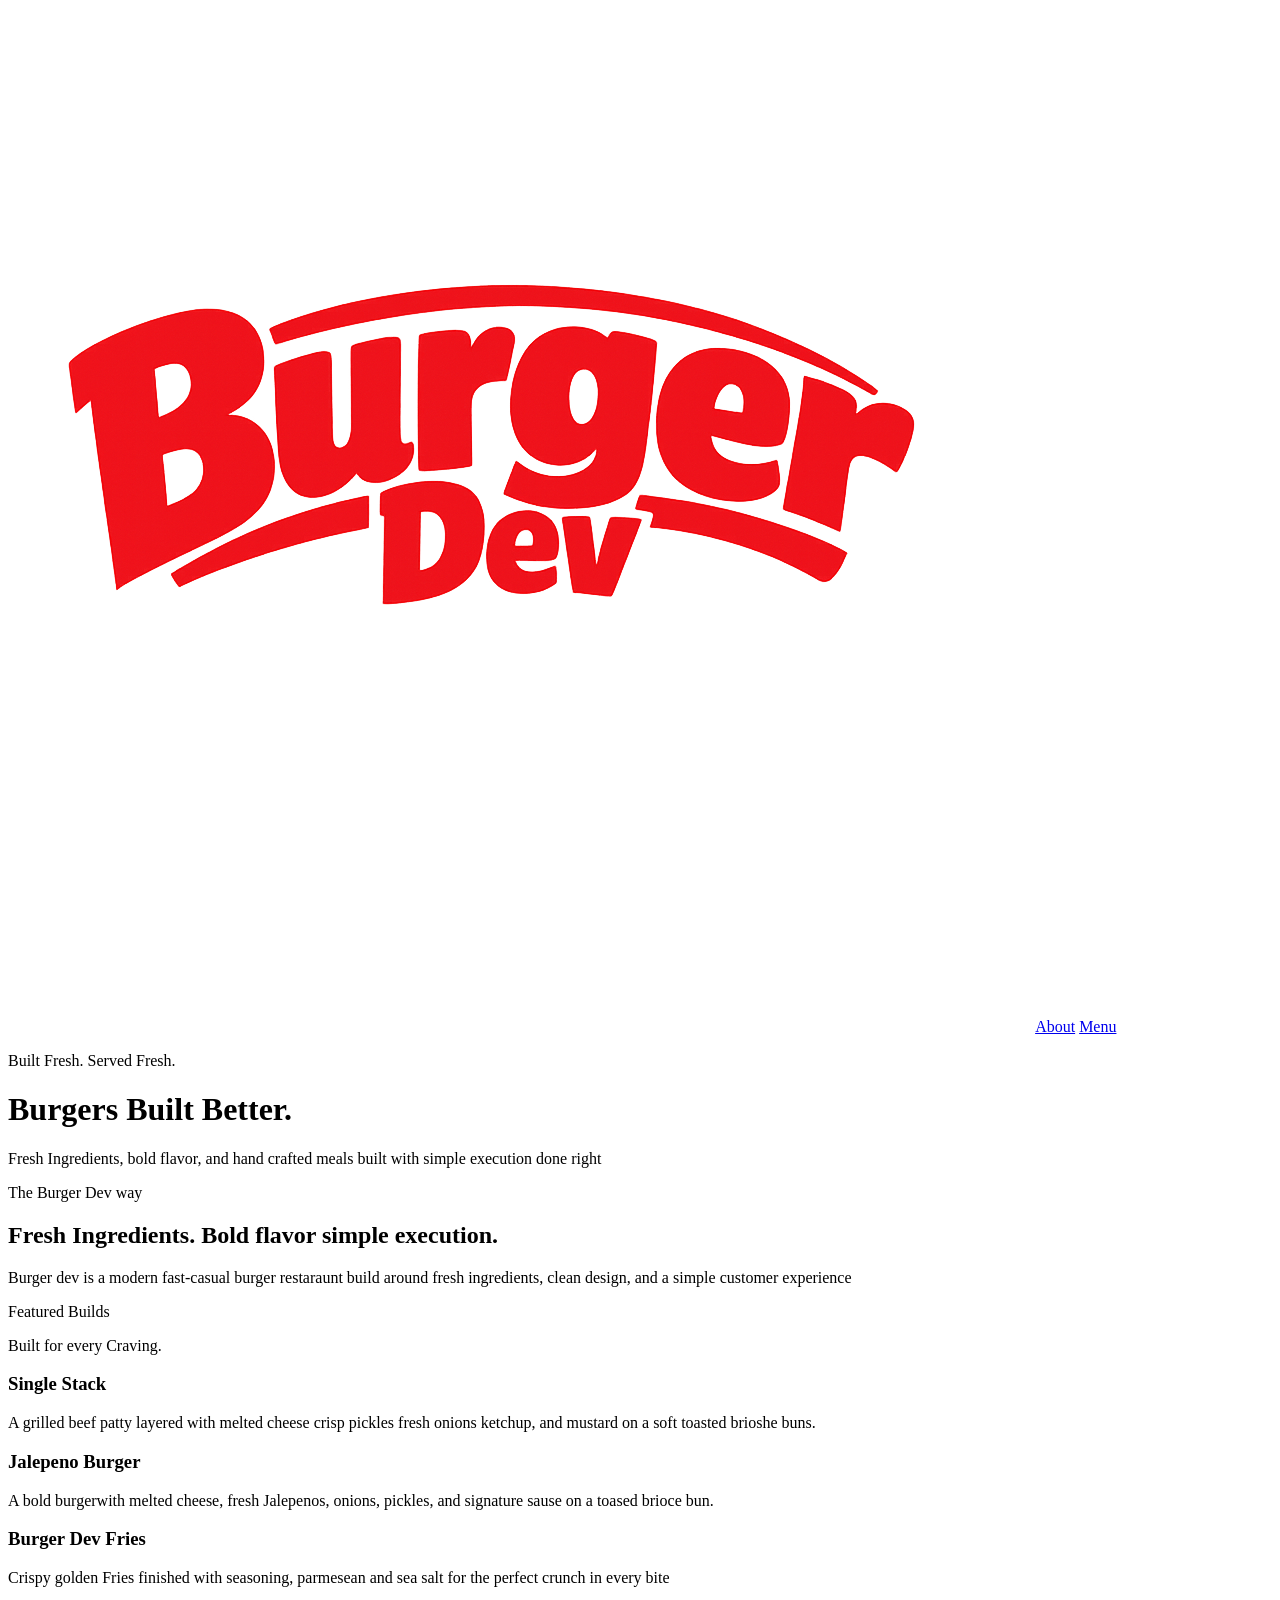
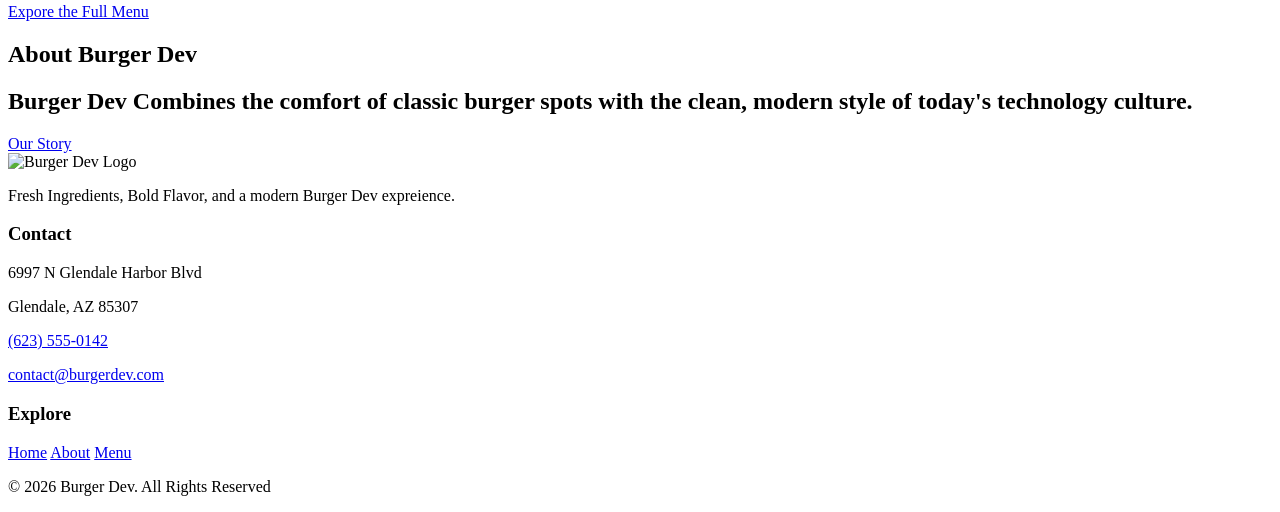
==== index.html @ 096fcfd4 "first commit" ====
<!DOCTYPE html>
<html lang="en">
    <head>
        <meta charset="UTF-8">
        <meta name="viewport" content="width=device-width, initial-scale=1.0">
        <title>Burger Dev | Built Fresh. Served Fast.</title>
    </head>

    <body>
        <!-- Navagation -->
        <nav>
            <img src="./images/Burger_Dev_Logo.png" alt="Burger Dev Logo">
            <a href="./about/">About</a>
            <a href="./menu/">Menu</a>
        </nav>

        <!-- Hero -->
        <header>
            <p>Built Fresh. Served Fresh.</p>
            <h1>Burgers Built Better.</h1>
            <p>Fresh Ingredients, bold flavor, and hand crafted meals built with simple execution done right</p>
        </header>

        <main>
            <!-- Brand Inroduction -->
            <section>
                <p>The Burger Dev way</p>

                <h2>Fresh Ingredients. Bold flavor simple execution.</h2>

                <p>Burger dev is a modern fast-casual burger restaraunt build around fresh ingredients,
                clean design, and a simple customer experience
                </p>
            </section>    

            <!-- Featured Menu -->
             <section>
                <p>Featured Builds</p>

                <p>Built for every Craving.</p>

                <h3>Single Stack</h3>

                <p>
                    A grilled beef patty layered with melted cheese
                    crisp pickles fresh onions ketchup,
                    and mustard on a soft toasted brioshe buns.
                </p>

                <h3>Jalepeno Burger</h3>

                <p>
                    A bold burgerwith melted cheese,
                    fresh Jalepenos, onions, pickles,
                    and signature sause on a toased brioce bun.
                </p>

                <h3>Burger Dev Fries</h3>

                <p>
                    Crispy golden Fries finished with seasoning,
                    parmesean and sea salt for the perfect crunch in every bite
                </p>

                <a href="./menu/">Expore the Full Menu</a>
            </section>

            <!-- About Preview -->
             <section>
                <h1>About Burger Dev</h1>

                <h2>
                    Burger Dev Combines the comfort of classic burger spots
                    with the clean, modern style of today's technology culture.
                </h2>

                <a href="./about/">Our Story</a>
            </section>
        </main>

        <footer>
            <img scr="./images/Burger_Dev_Logo.png" alt="Burger Dev Logo">

            <p>
                Fresh Ingredients, Bold Flavor, and a modern Burger Dev expreience.
            </p>

            <h3>Contact</h3>
            <p>6997 N Glendale Harbor Blvd</p>
            <p>Glendale, AZ 85307</p>

            <p><a href="tel:+16235550142">(623) 555-0142</a></p>
            <p><a href="malito:contact@burgerdev.com">contact@burgerdev.com</a></p>

            <h3>Explore</h3>
            <a href="./">Home</a>
            <a href="./about/">About</a>
            <a href="/menu">Menu</a>
            <p>&copy; 2026 Burger Dev. All Rights Reserved</p>
        </footer>    
    </body>
</html>
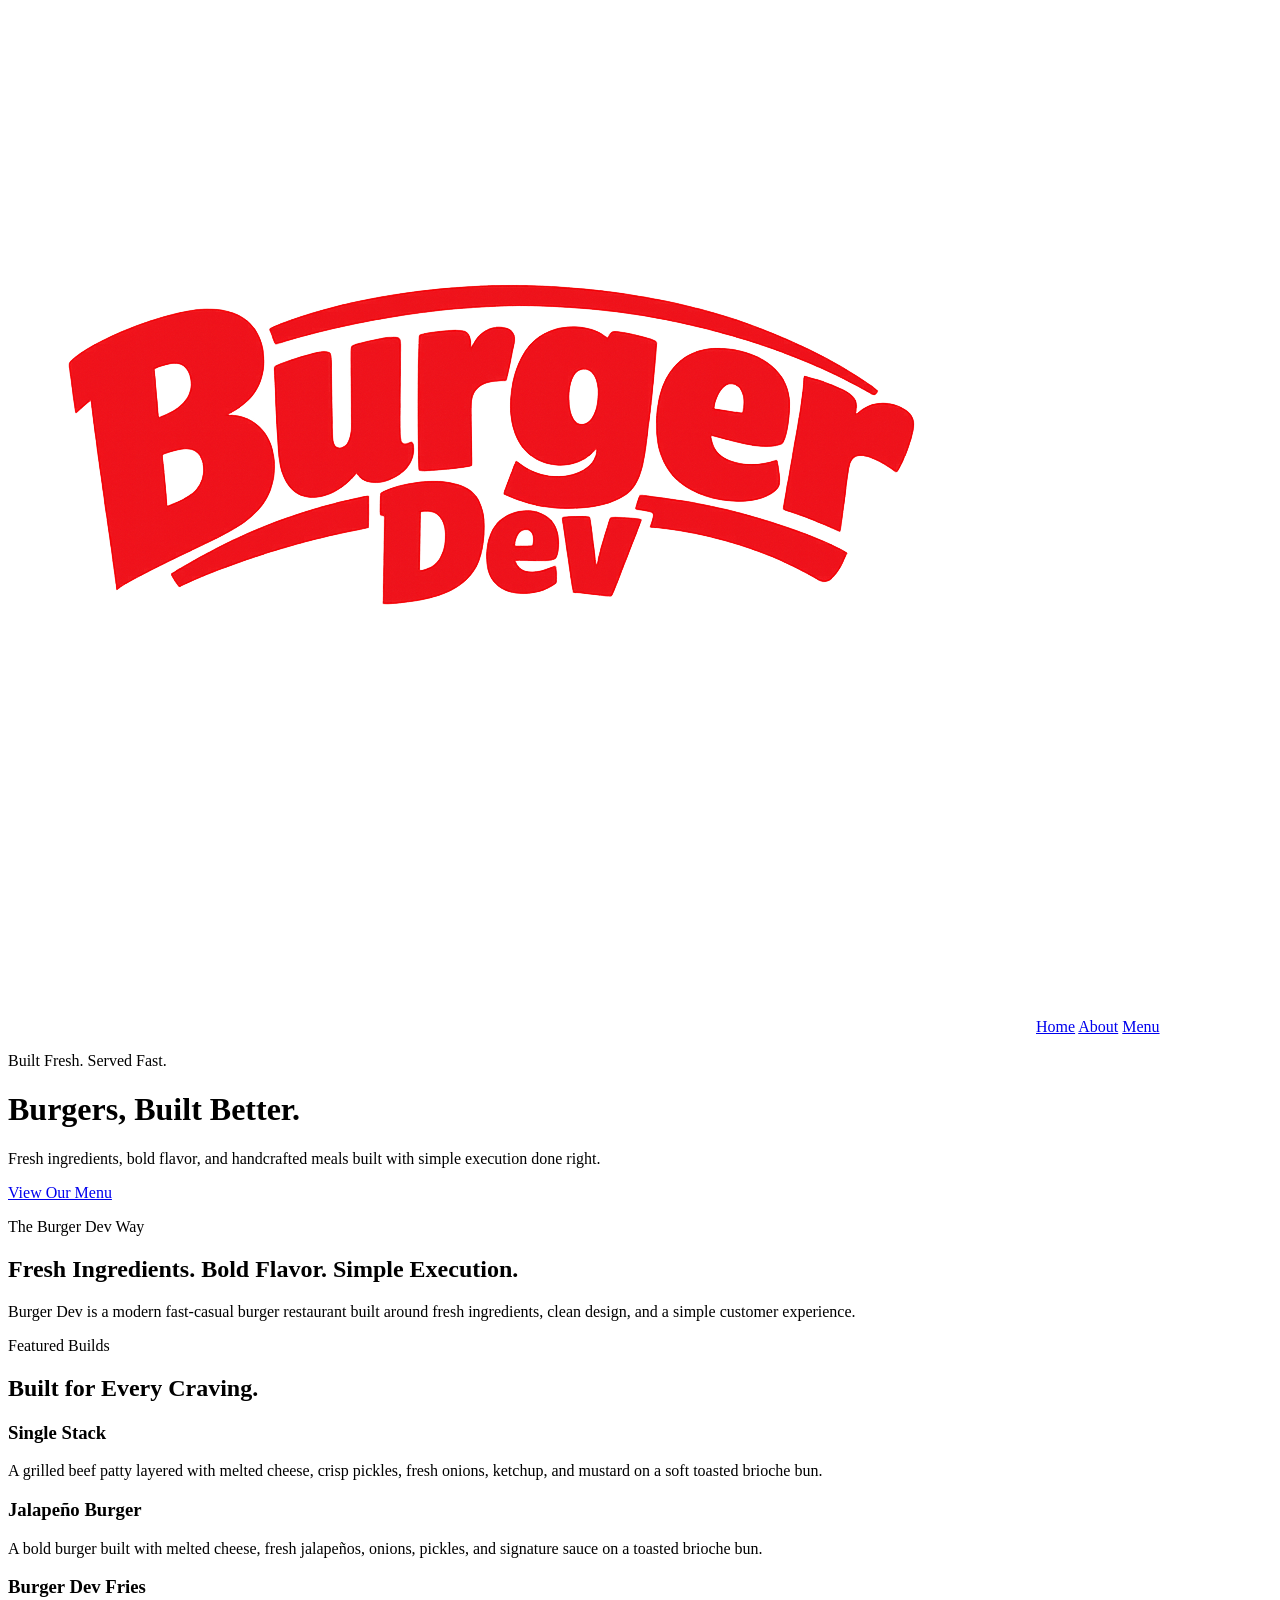
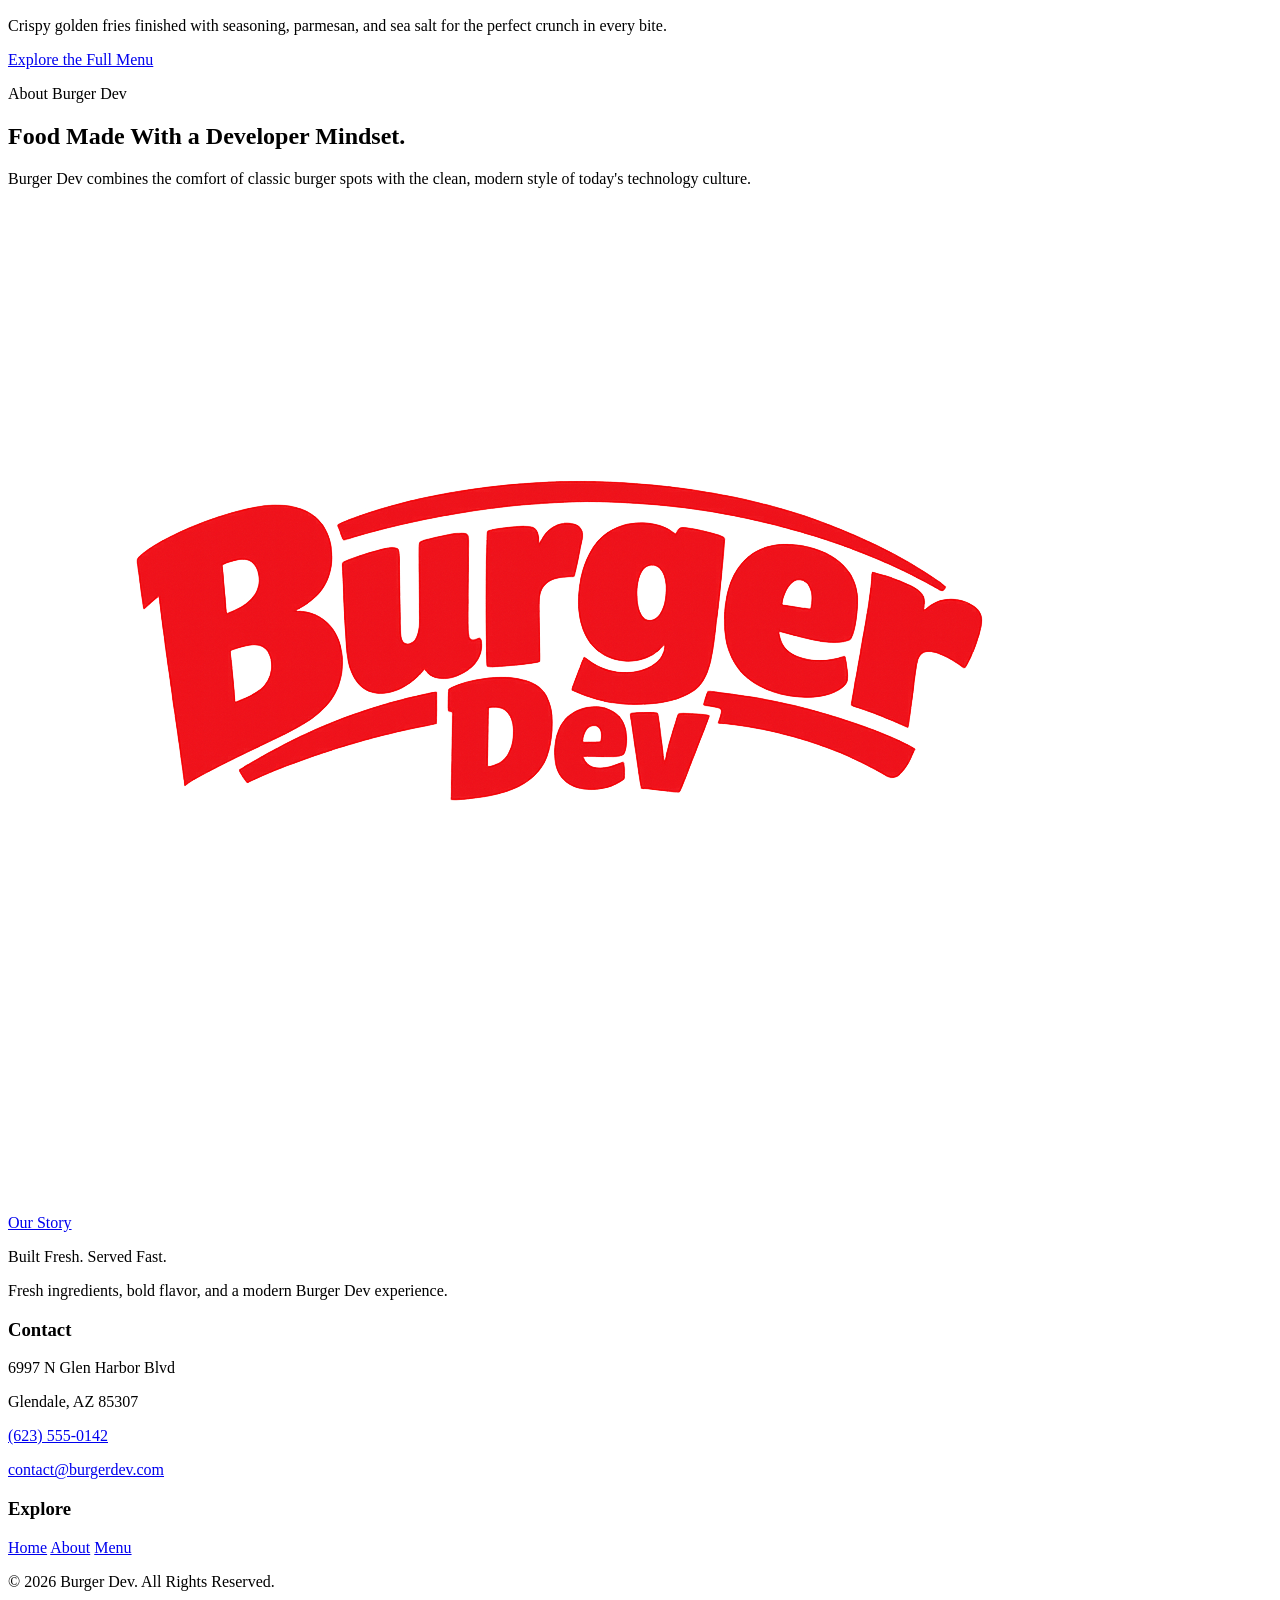
==== commit ee2ca20c: "corrected changes and updates from step one" ====
--- a/index.html
+++ b/index.html
@@ -1,102 +1,132 @@
 <!DOCTYPE html>
 <html lang="en">
+
     <head>
         <meta charset="UTF-8">
+        <meta name="description" content="Burger Dev serves fresh burgers, crispy fries, and handcrafted meals built with bold flavor and simple execution.">
         <meta name="viewport" content="width=device-width, initial-scale=1.0">
+
         <title>Burger Dev | Built Fresh. Served Fast.</title>
     </head>
 
     <body>
-        <!-- Navagation -->
-        <nav>
-            <img src="./images/Burger_Dev_Logo.png" alt="Burger Dev Logo">
-            <a href="./about/">About</a>
-            <a href="./menu/">Menu</a>
-        </nav>
 
-        <!-- Hero -->
-        <header>
-            <p>Built Fresh. Served Fresh.</p>
-            <h1>Burgers Built Better.</h1>
-            <p>Fresh Ingredients, bold flavor, and hand crafted meals built with simple execution done right</p>
-        </header>
+        <!-- Site Navigation -->
+        <img src="./images/Burger_Dev_Logo.png" alt="Burger Dev Logo">
 
-        <main>
-            <!-- Brand Inroduction -->
-            <section>
-                <p>The Burger Dev way</p>
+        <a href="./">Home</a>
+        <a href="./about/">About</a>
+        <a href="./menu/">Menu</a>
 
-                <h2>Fresh Ingredients. Bold flavor simple execution.</h2>
 
-                <p>Burger dev is a modern fast-casual burger restaraunt build around fresh ingredients,
-                clean design, and a simple customer experience
-                </p>
-            </section>    
+        <!-- Hero Content -->
+        <p>Built Fresh. Served Fast.</p>
 
-            <!-- Featured Menu -->
-             <section>
-                <p>Featured Builds</p>
+        <h1>Burgers, Built Better.</h1>
 
-                <p>Built for every Craving.</p>
+        <p>
+            Fresh ingredients, bold flavor, and handcrafted meals
+            built with simple execution done right.
+        </p>
 
-                <h3>Single Stack</h3>
+        <a href="./menu/">View Our Menu</a>
 
-                <p>
-                    A grilled beef patty layered with melted cheese
-                    crisp pickles fresh onions ketchup,
-                    and mustard on a soft toasted brioshe buns.
-                </p>
 
-                <h3>Jalepeno Burger</h3>
+        <!-- Brand Introduction -->
+        <p>The Burger Dev Way</p>
 
-                <p>
-                    A bold burgerwith melted cheese,
-                    fresh Jalepenos, onions, pickles,
-                    and signature sause on a toased brioce bun.
-                </p>
+        <h2>Fresh Ingredients. Bold Flavor. Simple Execution.</h2>
 
-                <h3>Burger Dev Fries</h3>
+        <p>
+            Burger Dev is a modern fast-casual burger restaurant
+            built around fresh ingredients, clean design, and a
+            simple customer experience.
+        </p>
 
-                <p>
-                    Crispy golden Fries finished with seasoning,
-                    parmesean and sea salt for the perfect crunch in every bite
-                </p>
 
-                <a href="./menu/">Expore the Full Menu</a>
-            </section>
+        <!-- Featured Menu -->
+        <p>Featured Builds</p>
 
-            <!-- About Preview -->
-             <section>
-                <h1>About Burger Dev</h1>
+        <h2>Built for Every Craving.</h2>
 
-                <h2>
-                    Burger Dev Combines the comfort of classic burger spots
-                    with the clean, modern style of today's technology culture.
-                </h2>
+        <h3>Single Stack</h3>
 
-                <a href="./about/">Our Story</a>
-            </section>
-        </main>
+        <p>
+            A grilled beef patty layered with melted cheese,
+            crisp pickles, fresh onions, ketchup, and mustard
+            on a soft toasted brioche bun.
+        </p>
 
-        <footer>
-            <img scr="./images/Burger_Dev_Logo.png" alt="Burger Dev Logo">
+        <h3>Jalapeño Burger</h3>
 
-            <p>
-                Fresh Ingredients, Bold Flavor, and a modern Burger Dev expreience.
-            </p>
+        <p>
+            A bold burger built with melted cheese,
+            fresh jalapeños, onions, pickles, and
+            signature sauce on a toasted brioche bun.
+        </p>
 
-            <h3>Contact</h3>
-            <p>6997 N Glendale Harbor Blvd</p>
-            <p>Glendale, AZ 85307</p>
+        <h3>Burger Dev Fries</h3>
 
-            <p><a href="tel:+16235550142">(623) 555-0142</a></p>
-            <p><a href="malito:contact@burgerdev.com">contact@burgerdev.com</a></p>
+        <p>
+            Crispy golden fries finished with seasoning,
+            parmesan, and sea salt for the perfect
+            crunch in every bite.
+        </p>
 
-            <h3>Explore</h3>
-            <a href="./">Home</a>
-            <a href="./about/">About</a>
-            <a href="/menu">Menu</a>
-            <p>&copy; 2026 Burger Dev. All Rights Reserved</p>
-        </footer>    
+        <a href="./menu/">Explore the Full Menu</a>
+
+
+        <!-- About Preview -->
+        <p>About Burger Dev</p>
+
+        <h2>Food Made With a Developer Mindset.</h2>
+
+        <p>
+            Burger Dev combines the comfort of classic burger spots
+            with the clean, modern style of today's technology
+            culture.
+        </p>
+
+        <a href="./about/">Our Story</a>
+
+
+        <!-- Footer Brand Content -->
+        <img src="./images/Burger_Dev_Logo.png" alt="Burger Dev Logo">
+
+        <p>Built Fresh. Served Fast.</p>
+
+        <p>
+            Fresh ingredients, bold flavor, and a modern
+            Burger Dev experience.
+        </p>
+
+
+        <!-- Contact Information -->
+        <h3>Contact</h3>
+
+        <p>6997 N Glen Harbor Blvd</p>
+        <p>Glendale, AZ 85307</p>
+
+        <p>
+            <a href="tel:+16235550142">(623) 555-0142</a>
+        </p>
+
+        <p>
+            <a href="mailto:contact@burgerdev.com">contact@burgerdev.com</a>
+        </p>
+
+
+        <!-- Explore Links -->
+        <h3>Explore</h3>
+
+        <a href="./">Home</a>
+        <a href="./about/">About</a>
+        <a href="./menu/">Menu</a>
+
+
+        <!-- Copyright -->
+        <p>&copy; 2026 Burger Dev. All Rights Reserved.</p>
+
     </body>
+
 </html>
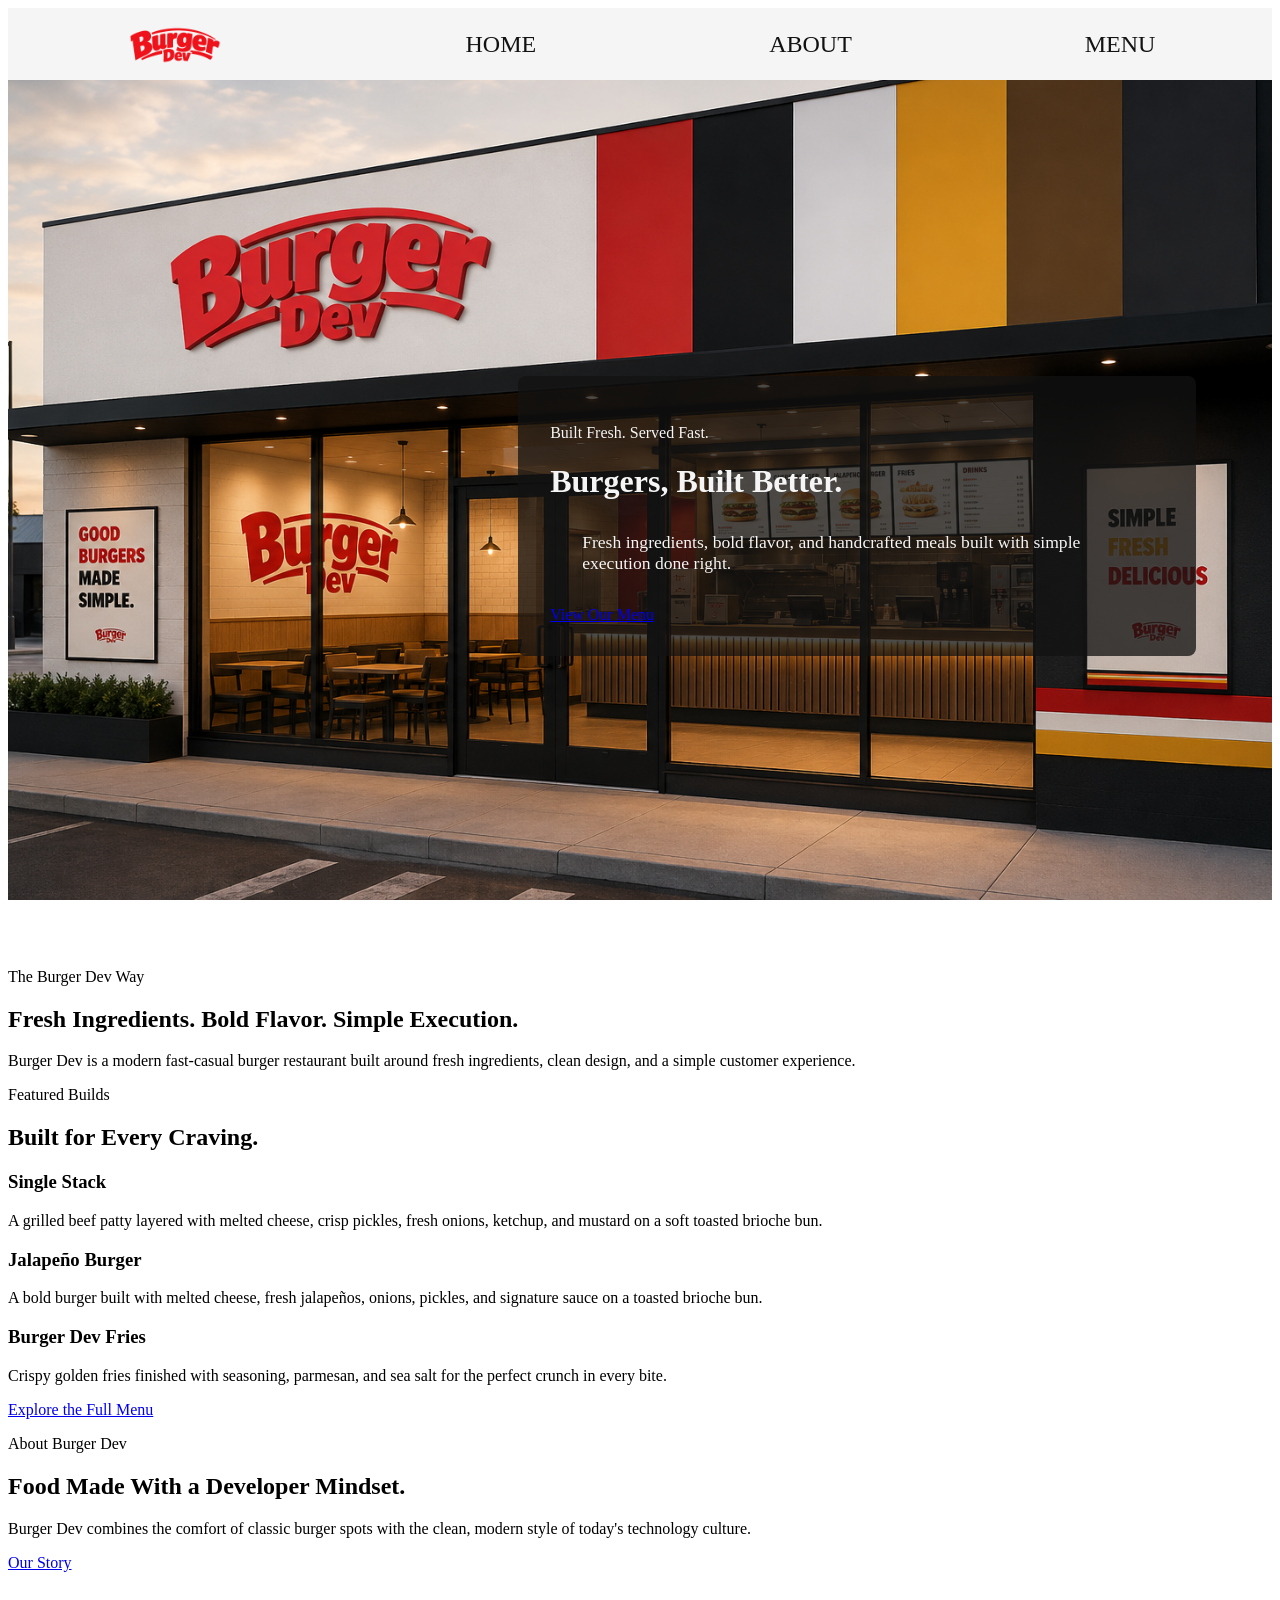
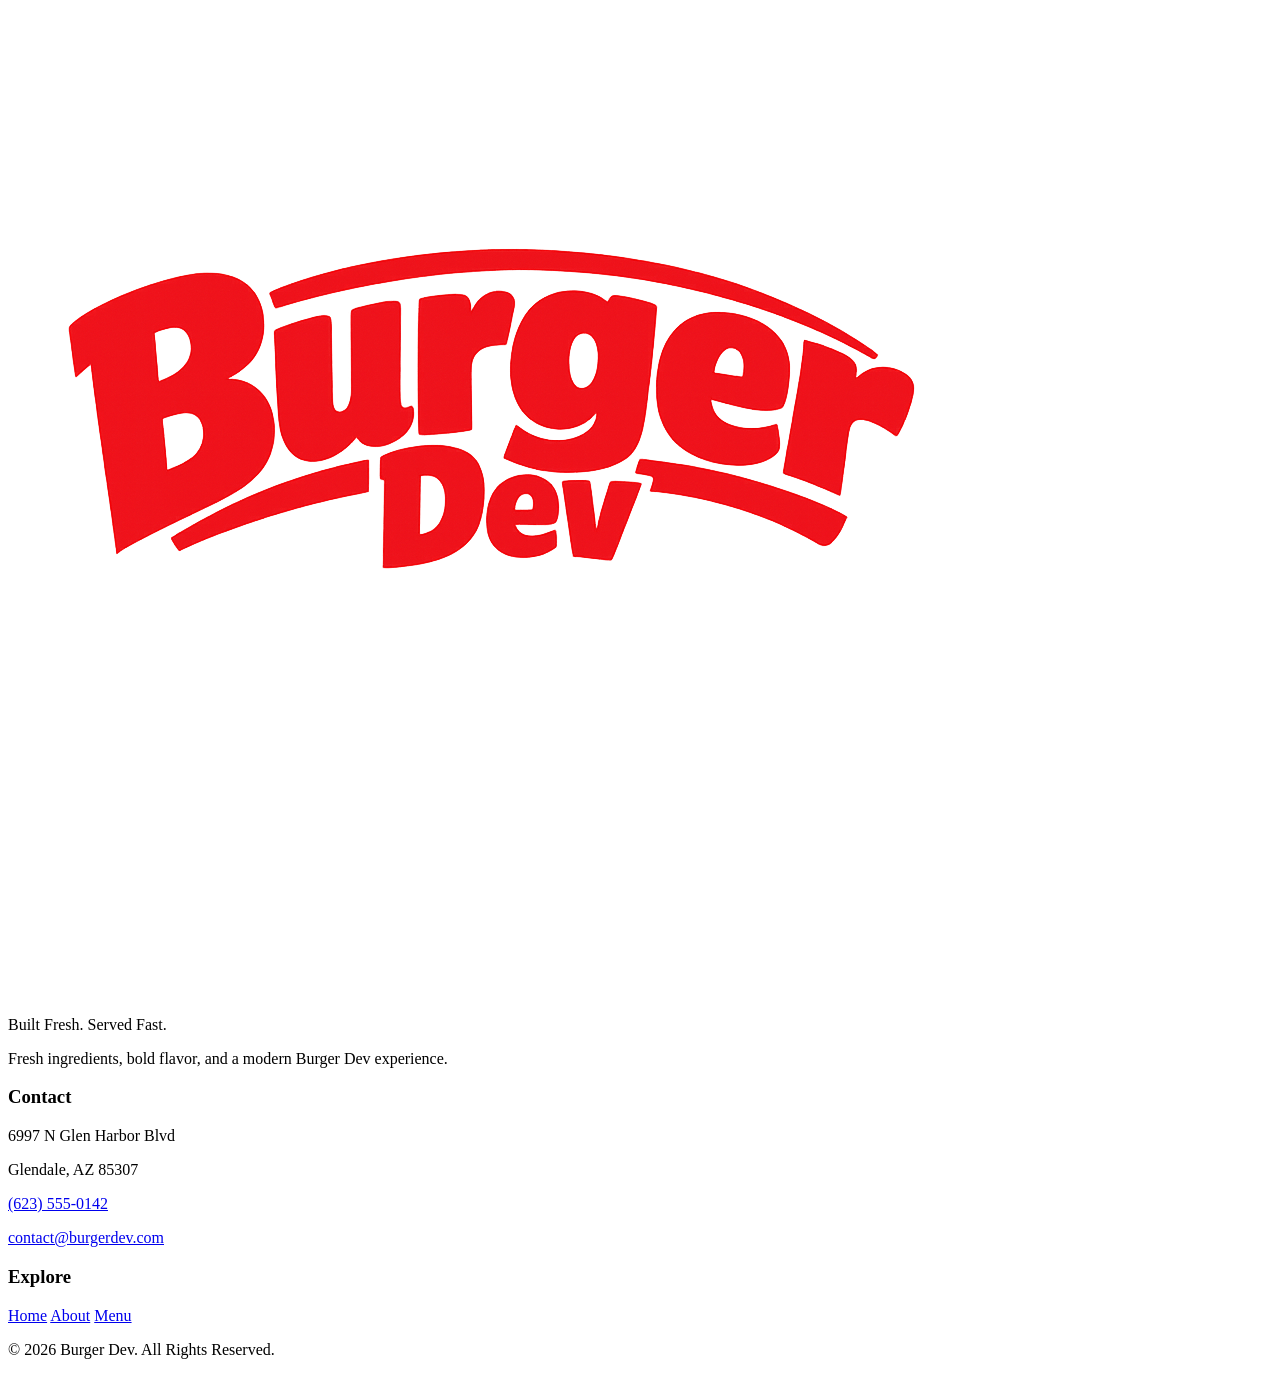
==== commit 76b6f389: "This is just more CSS. oh brother." ====
--- a/index.html
+++ b/index.html
@@ -1,131 +1,144 @@
 <!DOCTYPE html>
 <html lang="en">
 
+    <!-- Homepage -->
     <head>
         <meta charset="UTF-8">
         <meta name="description" content="Burger Dev serves fresh burgers, crispy fries, and handcrafted meals built with bold flavor and simple execution.">
         <meta name="viewport" content="width=device-width, initial-scale=1.0">
 
         <title>Burger Dev | Built Fresh. Served Fast.</title>
+
+        <!-- CSS Stylesheets -->
+        <link rel="stylesheet" type="text/css" href="./global.css">
+        <link rel="stylesheet" type="text/css" href="./homepage.css">
     </head>
 
     <body>
+        <nav>
+            <!-- Site Navigation -->
+            <a href="./" id="logo-wrapper">
+                <img src="./images/Burger_Dev_Logo.png" alt="Burger Dev Logo" id="nav-logo">
+            </a>
 
-        <!-- Site Navigation -->
-        <img src="./images/Burger_Dev_Logo.png" alt="Burger Dev Logo">
+            <a href="./" class="nav-link">Home</a>
+            <a href="./about/" class="nav-link">About</a>
+            <a href="./menu/" class="nav-link">Menu</a>
+        </nav>
 
-        <a href="./">Home</a>
-        <a href="./about/">About</a>
-        <a href="./menu/">Menu</a>
+        <header id="hero">
+            <div class="hero-content">
+                <!-- Hero Content -->
+                <p class="section-label">Built Fresh. Served Fast.</p>
+
+                <h1>Burgers, Built Better.</h1>
+
+                <p class="hero-description">
+                    Fresh ingredients, bold flavor, and handcrafted meals
+                    built with simple execution done right.
+                </p>
+
+                <a href="./menu/" class="button">View Our Menu</a>
+            </div>
+        </header>
+
+        <main>
+            <!-- Brand Introduction -->
+            <p>The Burger Dev Way</p>
+
+            <h2>Fresh Ingredients. Bold Flavor. Simple Execution.</h2>
+
+            <p>
+                Burger Dev is a modern fast-casual burger restaurant
+                built around fresh ingredients, clean design, and a
+                simple customer experience.
+            </p>
 
 
-        <!-- Hero Content -->
-        <p>Built Fresh. Served Fast.</p>
+            <!-- Featured Menu -->
+            <p>Featured Builds</p>
 
-        <h1>Burgers, Built Better.</h1>
+            <h2>Built for Every Craving.</h2>
 
-        <p>
-            Fresh ingredients, bold flavor, and handcrafted meals
-            built with simple execution done right.
-        </p>
+            <h3>Single Stack</h3>
 
-        <a href="./menu/">View Our Menu</a>
+            <p>
+                A grilled beef patty layered with melted cheese,
+                crisp pickles, fresh onions, ketchup, and mustard
+                on a soft toasted brioche bun.
+            </p>
+
+            <h3>Jalapeño Burger</h3>
+
+            <p>
+                A bold burger built with melted cheese,
+                fresh jalapeños, onions, pickles, and
+                signature sauce on a toasted brioche bun.
+            </p>
+
+            <h3>Burger Dev Fries</h3>
+
+            <p>
+                Crispy golden fries finished with seasoning,
+                parmesan, and sea salt for the perfect
+                crunch in every bite.
+            </p>
+
+            <a href="./menu/">Explore the Full Menu</a>
 
 
-        <!-- Brand Introduction -->
-        <p>The Burger Dev Way</p>
+            <!-- About Preview -->
+            <p>About Burger Dev</p>
 
-        <h2>Fresh Ingredients. Bold Flavor. Simple Execution.</h2>
+            <h2>Food Made With a Developer Mindset.</h2>
 
-        <p>
-            Burger Dev is a modern fast-casual burger restaurant
-            built around fresh ingredients, clean design, and a
-            simple customer experience.
-        </p>
+            <p>
+                Burger Dev combines the comfort of classic burger spots
+                with the clean, modern style of today's technology
+                culture.
+            </p>
+
+            <a href="./about/">Our Story</a>
+        </main>
+
+        <footer>
+            <!-- Footer Brand Content -->
+            <img src="./images/Burger_Dev_Logo.png" alt="Burger Dev Logo">
+
+            <p>Built Fresh. Served Fast.</p>
+
+            <p>
+                Fresh ingredients, bold flavor, and a modern
+                Burger Dev experience.
+            </p>
 
 
-        <!-- Featured Menu -->
-        <p>Featured Builds</p>
+            <!-- Contact Information -->
+            <h3>Contact</h3>
 
-        <h2>Built for Every Craving.</h2>
+            <p>6997 N Glen Harbor Blvd</p>
+            <p>Glendale, AZ 85307</p>
 
-        <h3>Single Stack</h3>
+            <p>
+                <a href="tel:+16235550142">(623) 555-0142</a>
+            </p>
 
-        <p>
-            A grilled beef patty layered with melted cheese,
-            crisp pickles, fresh onions, ketchup, and mustard
-            on a soft toasted brioche bun.
-        </p>
-
-        <h3>Jalapeño Burger</h3>
-
-        <p>
-            A bold burger built with melted cheese,
-            fresh jalapeños, onions, pickles, and
-            signature sauce on a toasted brioche bun.
-        </p>
-
-        <h3>Burger Dev Fries</h3>
-
-        <p>
-            Crispy golden fries finished with seasoning,
-            parmesan, and sea salt for the perfect
-            crunch in every bite.
-        </p>
-
-        <a href="./menu/">Explore the Full Menu</a>
+            <p>
+                <a href="mailto:contact@burgerdev.com">contact@burgerdev.com</a>
+            </p>
 
 
-        <!-- About Preview -->
-        <p>About Burger Dev</p>
+            <!-- Explore Links -->
+            <h3>Explore</h3>
 
-        <h2>Food Made With a Developer Mindset.</h2>
-
-        <p>
-            Burger Dev combines the comfort of classic burger spots
-            with the clean, modern style of today's technology
-            culture.
-        </p>
-
-        <a href="./about/">Our Story</a>
+            <a href="./">Home</a>
+            <a href="./about/">About</a>
+            <a href="./menu/">Menu</a>
 
 
-        <!-- Footer Brand Content -->
-        <img src="./images/Burger_Dev_Logo.png" alt="Burger Dev Logo">
-
-        <p>Built Fresh. Served Fast.</p>
-
-        <p>
-            Fresh ingredients, bold flavor, and a modern
-            Burger Dev experience.
-        </p>
-
-
-        <!-- Contact Information -->
-        <h3>Contact</h3>
-
-        <p>6997 N Glen Harbor Blvd</p>
-        <p>Glendale, AZ 85307</p>
-
-        <p>
-            <a href="tel:+16235550142">(623) 555-0142</a>
-        </p>
-
-        <p>
-            <a href="mailto:contact@burgerdev.com">contact@burgerdev.com</a>
-        </p>
-
-
-        <!-- Explore Links -->
-        <h3>Explore</h3>
-
-        <a href="./">Home</a>
-        <a href="./about/">About</a>
-        <a href="./menu/">Menu</a>
-
-
-        <!-- Copyright -->
-        <p>&copy; 2026 Burger Dev. All Rights Reserved.</p>
+            <!-- Copyright -->
+            <p>&copy; 2026 Burger Dev. All Rights Reserved.</p>
+        </footer>
 
     </body>
 
--- a/global.css
+++ b/global.css
@@ -0,0 +1,29 @@
+nav {
+    min-height: 8dvh;
+
+    display: flex;
+    flex-direction: row;
+    justify-content: space-around;
+    align-items: center;
+
+    background-color: #f5f5f5;
+}
+
+#logo-wrapper {
+    max-height: 8dvh;
+    overflow: hidden;
+}
+
+#nav-logo {
+    max-height: 12dvh;
+    max-width: 12dvh;
+    margin-top: -1dvh;
+}
+
+.nav-link {
+    font-size: 1.5rem;
+    text-decoration: none;
+    text-transform: uppercase;
+
+    color: #121212;
+}
--- a/homepage.css
+++ b/homepage.css
@@ -0,0 +1,30 @@
+#hero {
+    min-height: 80dvh;
+
+    display: flex;
+    align-items: center;
+    justify-content: flex-end;
+
+    padding: 6%;
+
+    background-image: url("./images/Store/Store Front.png");
+    background-attachment: fixed;
+    background-position: center;
+    background-repeat: no-repeat;
+    background-size: cover;
+}
+
+.hero-content {
+    max-width: 700px;
+
+    padding: 2rem;
+    background-color: rgba(18, 18, 18, .75);
+    color: #f5f5f5;
+    border-radius: 8px;
+}
+
+.hero-description {
+    max-width: 550px;
+    margin: 2rem;
+    font-size: 1.1rem;
+}
